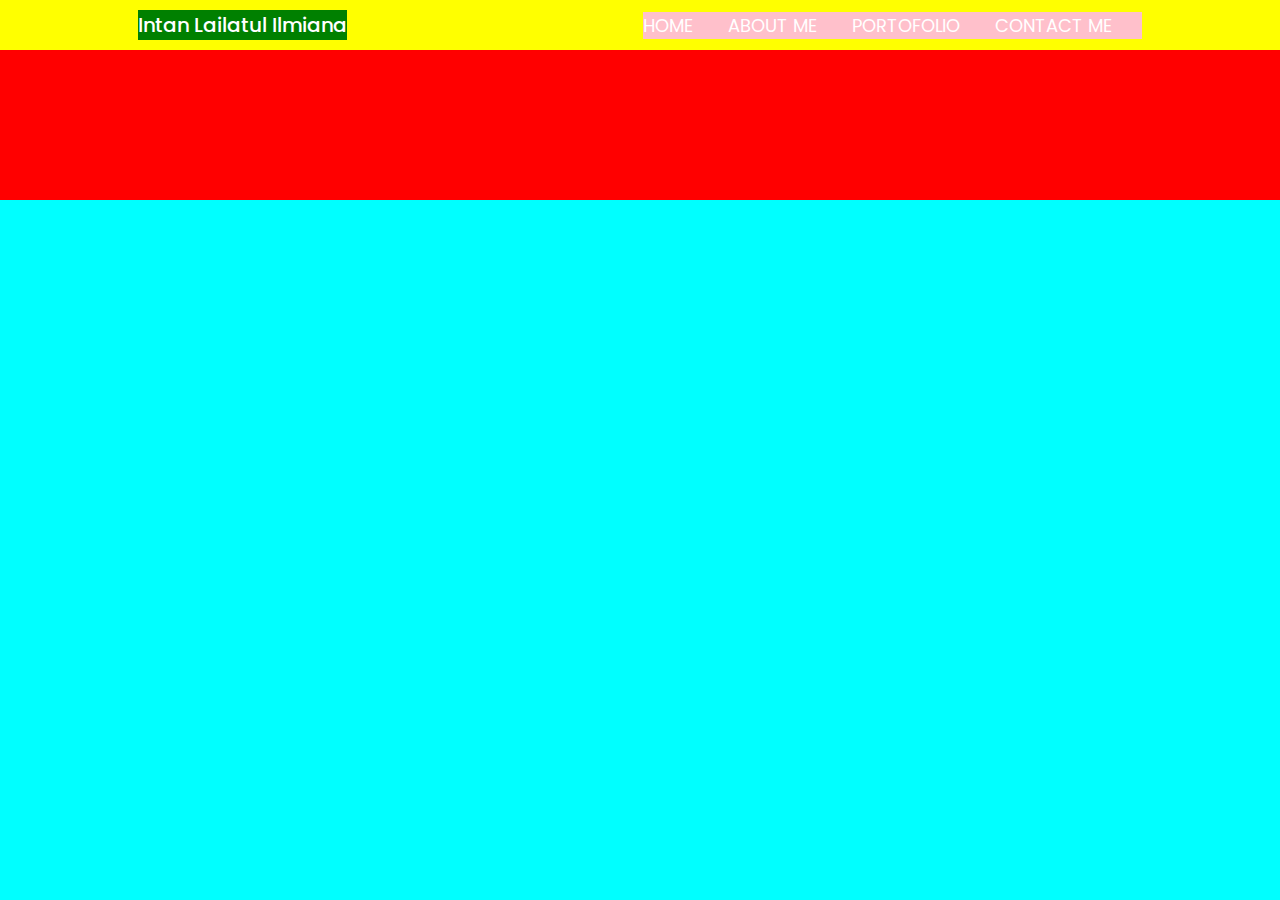
==== public/index.html @ 5e75d08a "personal website" ====
<!DOCTYPE html>
<html lang="en">
<head>
    <meta charset="UTF-8">
    <meta name="viewport" content="width=device-width, initial-scale=1.0">
    <link rel="stylesheet" href="/src/style.css">
    <link href='https://fonts.googleapis.com/css?family=Poppins' rel='stylesheet'>
    <link href="https://fonts.googleapis.com/css2?family=Poppins:wght@400;700&display=swap" rel="stylesheet">
    <link rel="icon" type="image.png" href="images/Baymax.png">
    <title>Intaan Personal Website</title>
</head>
<body>
    <div class="container">
        <div class="navbar">
            <div class="kiri">
                <p>Intan Lailatul Ilmiana</p>
            </div>
            <div class="kanan">
                <a href="" class="navkanan">HOME</a>
                <a href="" class="navkanan">ABOUT ME</a>
                <a href="" class="navkanan">PORTOFOLIO</a>
                <a href="" class="navkanan">CONTACT ME</a>
            </div>
        </div>
        <div class="isi">
            
        </div>
    </div>
</body>
</html>
---- src/style.css ----
*{
    margin: 0;
    padding: 0;
    font-family: "Poppins";
}
body{
    width: 100%;
    height: 100%;
    background-color: aqua;
    justify-content: center;
    align-items: center;
}
.container{
    background-color: red;
    width: 100%;
    height: 200px;
    display: flex;
    justify-content: center;
}
.navbar{
    background-color: yellow;
    width: 100%;
    height: 50px;
    font-size: 18px;
    display: flex;
    align-items: center;
    flex-direction: row;
    justify-content: space-around;
    list-style: none;
    gap: 1.2rem;
    position: fixed;
}
.kiri{
    background-color: green;
    font-weight: 500;
    color: white;
    font-size: 20px;

}
.kanan{
    background-color: pink;
    justify-content: space-around;
    align-items: center;
}
.navkanan{
    padding-right: 30px;
    text-decoration: none;
    font-weight: 400;
    color: white;
}
.navkanan:hover{
    color: orange;

}
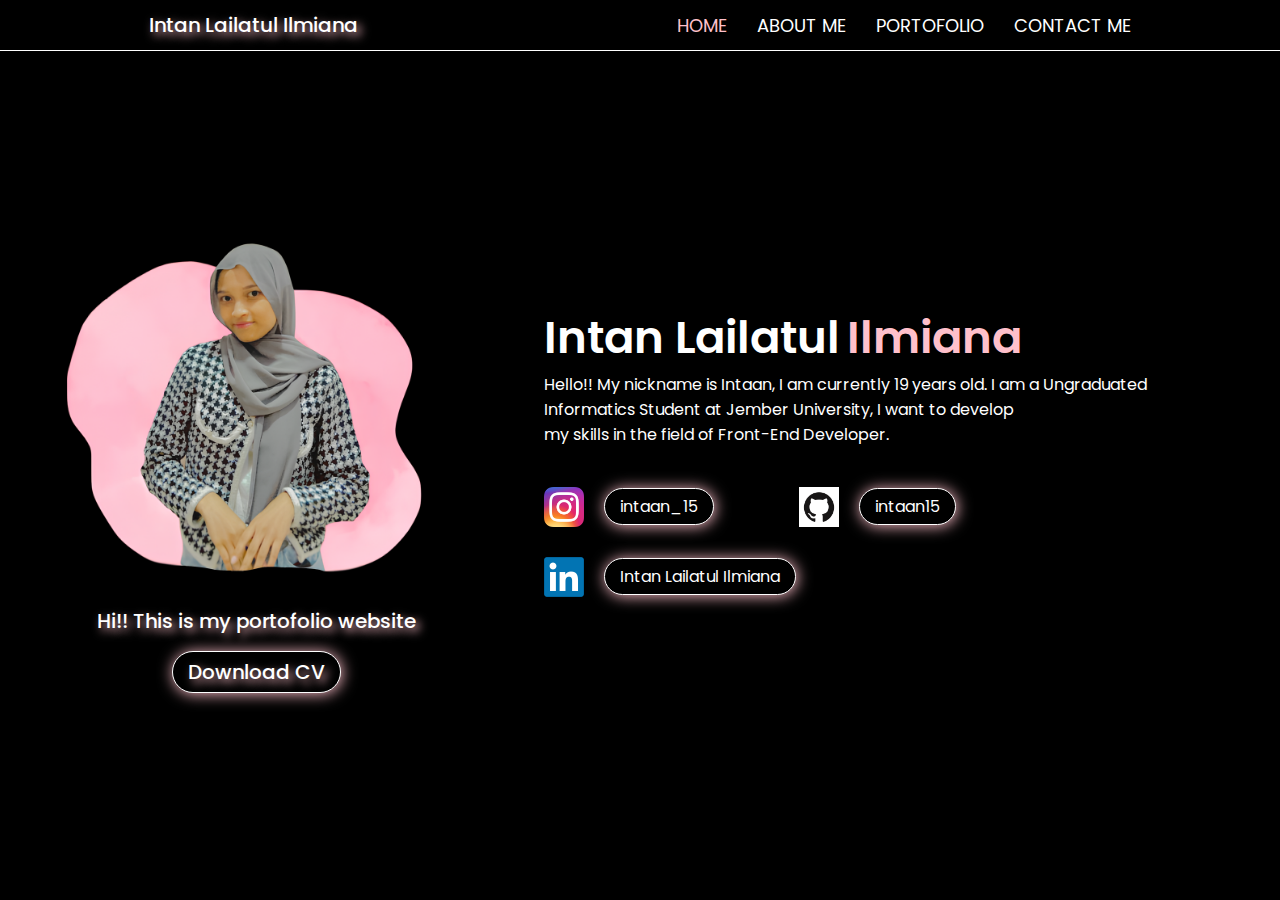
==== commit ccb96c55: "personal website" ====
--- a/public/index.html
+++ b/public/index.html
@@ -16,14 +16,38 @@
                 <p>Intan Lailatul Ilmiana</p>
             </div>
             <div class="kanan">
-                <a href="" class="navkanan">HOME</a>
-                <a href="" class="navkanan">ABOUT ME</a>
-                <a href="" class="navkanan">PORTOFOLIO</a>
-                <a href="" class="navkanan">CONTACT ME</a>
+                <a href="/public/index.html" class="navkanan" style="color: pink;">HOME</a>
+                <a href="/public/about.html" class="navkanan">ABOUT ME</a>
+                <a href="/public/porto.html" class="navkanan">PORTOFOLIO</a>
+                <a href="/public/contact.html" class="navkanan">CONTACT ME</a>
             </div>
         </div>
         <div class="isi">
-            
+            <div class="kiri">
+                <img class="intan" src="/images/intan.png" alt="">
+                <p class="bawah">Hi!! This is my portofolio website</p>
+                <a class="cv" href="https://drive.google.com/drive/folders/11a_OLs3hWyIcEQFS4Z-CSiGf5t0RF-gP?usp=sharing" target="_blank">Download CV</a>
+            </div>
+            <div class="kanann">
+                <div class="nama">Intan Lailatul <span>Ilmiana</span></div>
+                <div class="deskrip">
+                    <p>Hello!! My nickname is Intaan, I am currently 19 years old. I am a Ungraduated 
+                        <br>Informatics Student at Jember University, I want to develop 
+                        <br>my skills in the field of Front-End Developer. </p>
+                </div>
+                <div class="sosmed">
+                    <div class="atass">
+                        <img class="insta" src="/images/instagram.png" alt="">
+                        <a class="namae" href="https://www.instagram.com/intaan_15?igsh=MWdkMnEzOXUyY2RzcA%3D%3D&utm_source=qr" target="_blank">intaan_15</a>
+                        <img class="github" src="/images/github.png" alt="">
+                        <a class="namae" href="https://github.com/intaan15" target="_blank">intaan15</a>
+                    </div>
+                    <div class="bawahh">
+                        <img class="linke" src="/images/linkedin" alt="">
+                        <a class="namae" href="https://www.linkedin.com/in/intaan-lailatul/" target="_blank">Intan Lailatul Ilmiana</a>
+                    </div>
+                </div>
+            </div>
         </div>
     </div>
 </body>
--- a/src/style.css
+++ b/src/style.css
@@ -6,21 +6,22 @@
 body{
     width: 100%;
     height: 100%;
-    background-color: aqua;
+    background-color: black;
     justify-content: center;
     align-items: center;
 }
 .container{
-    background-color: red;
+    /* background-color: red; */
     width: 100%;
     height: 200px;
     display: flex;
     justify-content: center;
 }
 .navbar{
-    background-color: yellow;
+    background-color: black;
     width: 100%;
     height: 50px;
+    border-bottom: 1.5px solid white;
     font-size: 18px;
     display: flex;
     align-items: center;
@@ -31,24 +32,627 @@
     position: fixed;
 }
 .kiri{
-    background-color: green;
+    /* background-color: green; */
     font-weight: 500;
     color: white;
     font-size: 20px;
-
+    text-shadow: 4px 4px 10px pink;
 }
 .kanan{
-    background-color: pink;
+    /* background-color: pink; */
+    display: flex;
+    gap: 30px;
     justify-content: space-around;
     align-items: center;
 }
 .navkanan{
-    padding-right: 30px;
+    /* padding-right: 30px; */
     text-decoration: none;
     font-weight: 400;
     color: white;
 }
 .navkanan:hover{
-    color: orange;
+    color: pink;
+    border-bottom: 1px solid pink;
+}
+.isi{
+    display: flex;
+    width: 100%;
+    height: 100vh;
+    justify-content: space-around;
+    align-items: center;
+    /* background-color:antiquewhite; */
+}
+.isi .kiri{
+    width: 35%;
+    height: 100vh;
+    display: flex;
+    flex-direction: column;
+    justify-content: center;
+    align-items: center;
+    /* background-color: yellow; */
+}
+.isi .kiri .intan{
+    display: flex;
+    width: 90%;
+    height: auto;
+    justify-content: center;
+    align-items: center;
+}
+.isi .kiri .bawah{
+    display: flex;
+    justify-content: center;
+    align-items: center;
+    width: 100%;
+    height: 20px;
+}
+.cv{
+    display: block;
+    color: white;
+    background-color: black;
+    border: 1px solid white;
+    border-radius: 25px;
+    padding: 5px 15px;
+    margin-top: 20px;
+    text-decoration: none;
+    box-shadow: 1px 1px 15px pink;
+}
+.cv:hover{
+    color: pink;
+    background-color: gray;
+}
+.isi .kanann{
+    display: flex;
+    flex-direction: column;
+    width: 55%;
+    height: 100vh;
+    /* background-color: green; */
+    justify-content: center;
+    text-align: start;
+}
+.kanann{
+    display: flex;
+    flex-direction: column;
+    justify-content: start;
+    text-align: start;
+}
+.nama{
+    display: flex;
+    justify-content: start;
+    font-size: 45px;
+    font-weight: 600;
+    color: white;
+}
+.nama span {
+    margin-left: 7px;
+    color: pink;
+}
+.deskrip{
+    color: white;
 
+}
+.sosmed{
+    /* background-color: yellow; */
+    display: flex;
+    flex-direction: column;
+    padding-top: 40px;
+    gap: 30px;
+}
+.sosmed .atass{
+    display: flex;
+    align-items: start;
+    align-items: center;
+    gap: 20px;
+}
+.insta{
+    width: 40px;
+    height: auto;
+}
+.namae{
+    display: flex;
+    justify-content: center;
+    align-items: center;
+    color: white;
+    background-color: black;
+    padding: 5px 15px;
+    border: 1px solid white;
+    border-radius: 20px;
+    text-align: center;
+    margin-right: 65px ;
+    text-decoration: none;
+    box-shadow: 1px 1px 15px pink;
+    /* text-align: center; */
+}
+.namae:hover{
+    color: pink;
+    background-color: gray;
+}
+.github{
+    display: flex;
+    width: 40px;
+    height: auto;
+}
+.sosmed .bawahh{
+    display: flex;
+    align-items: start;
+    align-items: center;
+    gap: 20px;
+}
+.linke{
+    display: flex;
+    width: 40px;
+    height: auto;
+}
+
+/* Bagian Contact */
+.contactbox{
+    /* background-color: yellow; */
+    width: 100%;
+    height: 100vh;
+    display: flex;
+    flex-direction: column;
+    justify-content:center;
+    align-items: center;
+}
+.contactbox .aatas{
+    display: flex;
+    font-size: 30px;
+    color: white;
+    cursor: pointer;
+    margin-top: 50px;
+}
+.contactbox .ttengah{
+    display: flex;
+    font-size: 30px;
+    color: pink;
+    margin-bottom: 50px;
+}
+.aatas:hover{
+    color: pink;
+    text-shadow: 1px 1px 15px red;
+}
+.ttengah:hover{
+    color: white;
+    text-shadow: 1px 1px 15px pink;
+}
+.contactbox .bbawah{
+    display: flex;
+    flex-direction: row;
+    justify-content: space-around;
+    align-items: center;
+    width: 100%;
+    height: 400px;
+    /* background-color: yellow; */
+    /* gap: 50px; */
+}
+.bbawah .kirii{
+    display: flex;
+    flex-direction: column;
+    justify-content: center;
+    align-items: center;
+    width: 30%;
+    height: 350px;
+    border: 3px solid white;
+    border-radius: 50px;
+    background-color: black;
+}
+.bbawah .tengahh{
+    display: flex;
+    flex-direction: column;
+    justify-content: center;
+    align-items: center;
+    width: 30%;
+    height: 350px;
+    border: 3px solid white;
+    border-radius: 50px;
+    background-color: black;
+}
+.bbawah .kanann{
+    display: flex;
+    flex-direction: column;
+    justify-content: center;
+    align-items: center;
+    width: 30%;
+    height: 350px;
+    border: 3px solid white;
+    border-radius: 50px;
+    background-color: black;
+}
+.tlp{
+    display: flex;
+    justify-content: center;
+    align-items: center;
+    width: 80px;
+    height: auto;
+}
+.namaee{
+    color: white;
+    font-size: 20px;
+    padding-top: 20px;
+}
+.akun{
+    color: white;
+    font-size: 15px;
+    padding-top: 15px;
+    padding-bottom: 40px;
+}
+.btnklik{
+    color: white;
+    background-color: black;
+    border: 2px solid white;
+    border-radius: 30px;
+    padding: 8px 20px;
+    text-decoration: none;
+    box-shadow: 1px 1px 15px pink;
+}
+.btnklik:hover{
+    color: pink;
+    background-color: gray;   
+}
+
+/* ABOUT ME */
+.boxabout{
+    /* background-color: green; */
+    width: 95%;
+    height: 2150px;
+    display: flex;
+    flex-direction: column;
+    /* justify-content: center; */
+    /* align-items: center; */
+    gap: 20px;
+}
+.namades{
+    display: flex;
+    flex-direction: column;
+    justify-content: center;
+    align-items: center;
+    /* background-color: pink; */
+}
+.judul{
+    margin-top: 100px;
+    color: white;
+    margin-bottom: 10px;
+}
+.judul span{
+    color: pink;
+}
+.deskripsi{
+    color: white;
+
+}
+.deskripsi span{
+    font-weight: 900;
+}
+.univ{
+    display: flex;
+    justify-content: center;
+    align-items: center;
+    text-align: start;
+    width: 100%;
+    height: 150px;
+    /* background-color: yellow; */
+    gap: 100px;
+    padding-bottom: 20px;
+    border-bottom: 2px solid white;
+    /* padding: 50px; */
+}
+.univ .logo{
+    display: flex;
+    /* background-color: pink; */
+    width: 10%;
+}
+.univ .deskuniv{
+    /* background-color: red; */
+    width: 40%;
+    font-size: 18px;
+    color: white;
+}
+.pengalaman{
+    display: flex;
+    flex-direction: column;
+    /* background-color: darkblue; */
+    width: 100%;
+    height: 900px;
+    gap: 20px;
+    /* padding-bottom: 50px; */
+}
+.pengkuliah{
+    display: flex;
+    justify-content: center;
+    align-items: center;
+    }
+.collage{
+    display: flex;
+    justify-content: center;
+    align-items: center;
+    color: white;
+}
+.collage span{
+    color: pink;
+}
+.isipeng{
+    display: flex;
+    flex-direction: column;
+    /* justify-content: center; */
+    align-items: center;
+    width: 100%;
+    height: auto;
+    gap: 20px;
+}
+.atasss{
+    display: flex;
+    width: 90%;
+    height: 355px;
+    /* background-color: bisque; */
+    justify-content: center;
+    gap: 40px;
+    /* align-items: center; */
+}
+.isiatas{
+    display: flex;
+    flex-direction: column;
+    width: 50%;
+    height: 350px;
+    /* background-color: blueviolet; */
+    border: 2px solid white;
+    border-radius: 50px;
+    align-items: center;
+}
+.isiatas:hover{
+    background-color: rgb(86, 86, 86);
+    cursor:grab;
+}
+.bawahhh{
+    display: flex;
+    width: 90%;
+    height: 355px;
+    /* background-color: bisque; */
+    justify-content: center;
+    gap: 40px;
+}
+.isibawah{
+    display: flex;
+    flex-direction: column;
+    width: 50%;
+    height: 350px;
+    /* background-color: blueviolet; */
+    border: 2px solid white;
+    border-radius: 50px;
+    align-items: center;
+}
+.isibawah:hover{
+    background-color: rgb(86, 86, 86);
+    cursor:grab;
+}
+.isi1{
+    display: flex;
+    justify-content: center;
+    align-items: center;
+    padding-top: 10px;
+    color: white; 
+}
+.isi2{
+    display: flex;
+    justify-content: center;
+    font-size: 17px;
+    color: white;
+    font-weight: 500;
+}
+.isi3{
+    display: flex;
+    justify-content: center;
+    align-items: center;
+    text-align: justify;
+    width: 95%;
+    padding-top: 10px;
+    padding-bottom: 10px;
+    color: white;
+}
+.isi4{
+    display: flex;
+    justify-content: center;
+    align-items: center;
+    width: 50%;
+    height: auto;
+    border-radius: 20px;
+}
+.skil{
+    display: flex;
+    flex-direction: column;
+    width: 100%;
+    height: auto;
+    /* background-color:brown; */
+    justify-content: center;
+    align-items: center;
+    gap: 20px;
+    padding-bottom: 30px;
+    border-bottom: 2px solid white;
+}
+.skilku{
+    display: flex;
+    justify-content: center;
+    color: white;
+}
+.skilkuu span{
+    color: pink;
+}
+.hard{
+    display: flex;
+    /* flex-direction: column; */
+    justify-content: center;
+    align-items: center;
+    text-align: center;
+    width: 95%;
+    height: auto;
+    border: 1px solid white;
+    border-radius: 20px;
+    /* background-color: yellow; */
+}
+.hskil{
+    display: flex;
+    width: 30%;
+    height: auto;
+    color: white;
+    border-right: 1px solid white;
+    padding-top: 50px;
+    padding-bottom: 50px;
+    /* background-color: black; */
+    justify-content: center;
+    align-items: center;
+}
+.hskils{
+    display: flex;
+    flex-direction: row;
+    width: 70%;
+    height: auto;
+    gap: 5px;
+}
+.hskilss{
+    display: flex;
+    flex-direction: column;
+    color: white;
+    width: 50%;
+    height: auto;
+    border: 1px solid white;
+    border-radius: 20px;
+    margin: 10px;
+    padding: 5px;
+    justify-content: center;
+    align-items: center;
+}
+.hskilss span{
+    color: pink;
+}
+.hskilsss{
+    display: flex;
+    width: 95%;
+    justify-content: center;
+    align-items: center;
+    text-align: justify;
+}
+.soft{
+    display: flex;
+    /* flex-direction: column; */
+    justify-content: center;
+    align-items: center;
+    text-align: center;
+    width: 95%;
+    height: auto;
+    border: 1px solid white;
+    border-radius: 20px;   
+}
+.sskil{
+    display: flex;
+    width: 30%;
+    border-right: 1px solid white;
+    justify-content: center;
+    align-items: center;
+    color: white;
+    padding-top: 30px;
+    padding-bottom: 30px;
+}
+.sskils{
+    display: flex;
+    font-size: 18px;
+    width: 70%;
+    color: white;
+    text-align: start;
+    justify-content: center;
+    /* padding-left:20px ; */
+}
+.bhsprogram{
+    display: flex;
+    justify-content: center;
+    align-items: center;
+    text-align: center;
+    width: 95%;
+    height: auto;
+    border: 1px solid white;
+    border-radius: 20px;
+}
+.bprogram{
+    display: flex;
+    width: 30%;
+    height: auto;
+    color: white;
+    border-right: 1px solid white;
+    justify-content: center;
+    align-items: center;
+    padding-top: 90px;
+    padding-bottom: 90px;
+}
+.gambar{
+    display: flex;
+    justify-content: center;
+    width: 70%;
+    height: auto;
+}
+.bprogramm{
+    display: flex;
+    justify-content: center;
+    height: 200px;
+    width: auto;
+}
+
+/* PORTOFOLIO */
+.porto{
+    display: flex;
+    color: white;
+    flex-direction: column;
+    width: 90%;
+    height: 750px;
+    /* justify-content: center; */
+    align-items: center;
+    /* background-color: brown; */
+    gap: 30px;
+}
+.ataz{
+    display: flex;
+    justify-content: center;
+    align-items: center;
+    margin-top: 80px;
+}
+.ataz span{
+    color: pink;
+}
+.tenggah{
+    display: flex;
+    justify-content: center;
+    align-items: center;
+    width: 95%;
+    height: auto;
+    gap: 20px;
+}
+.kwiri{
+    display: flex;
+    flex-direction: column;
+    width: 50%;
+    height: 250px;
+    border: 2px solid white;
+    border-radius: 40px;
+    justify-content: center;
+    align-items: center;
+    text-align: center;
+    gap: 10px;
+}
+.kwanan{
+    display: flex;
+    flex-direction: column;
+    width: 50%;
+    height: 250px;
+    border: 2px solid white;
+    border-radius: 40px;
+    justify-content: center;
+    align-items: center;
+    text-align: center;
+    gap: 10px;
+}
+.portoisi{
+    display: flex;
+    color: pink;
+}
+.portoizi{
+    display: flex;
+    font-size: 18px;
+    font-weight: 300;
 }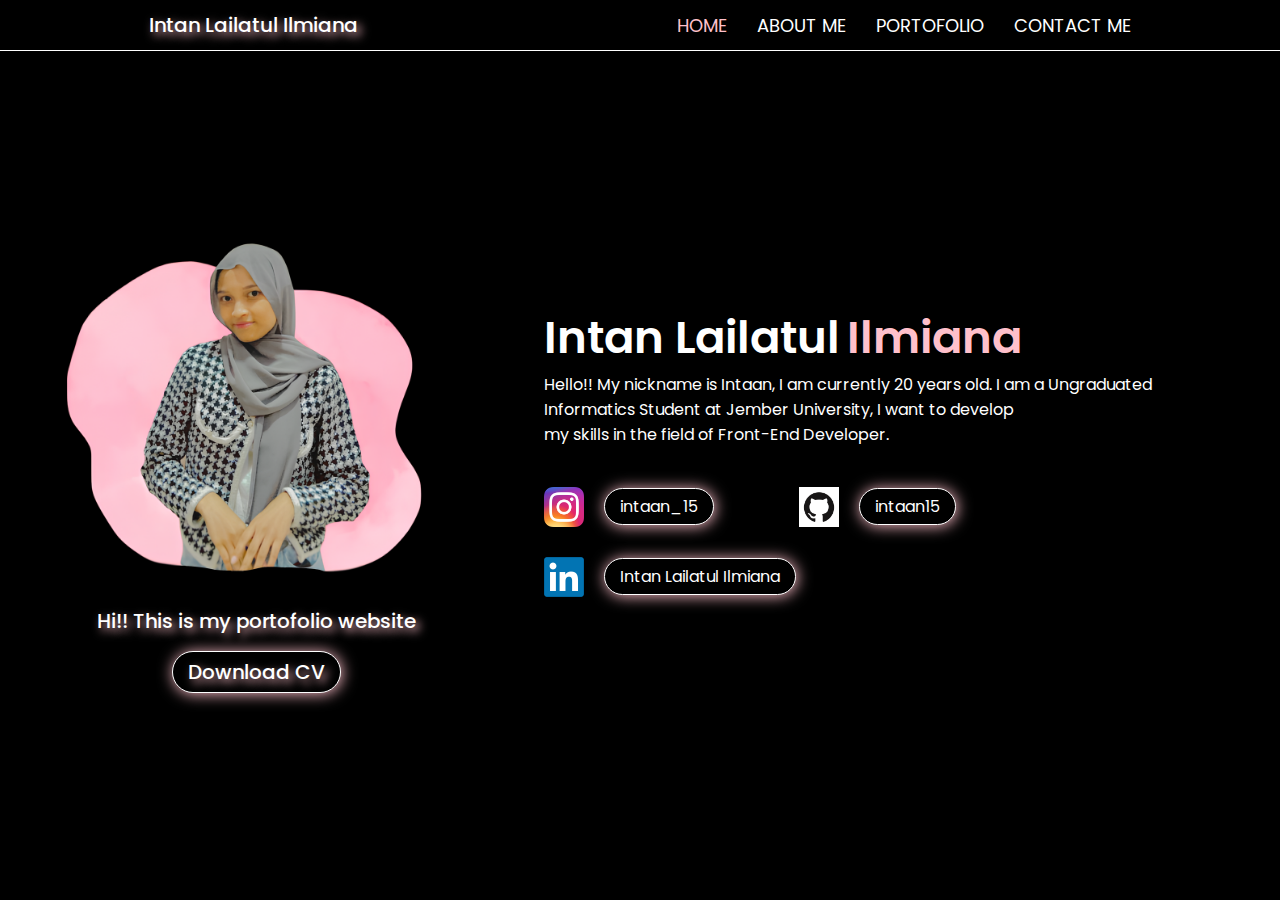
==== commit b7aeb295: "Personal website terbaru" ====
--- a/public/index.html
+++ b/public/index.html
@@ -31,7 +31,7 @@
             <div class="kanann">
                 <div class="nama">Intan Lailatul <span>Ilmiana</span></div>
                 <div class="deskrip">
-                    <p>Hello!! My nickname is Intaan, I am currently 19 years old. I am a Ungraduated 
+                    <p>Hello!! My nickname is Intaan, I am currently 20 years old. I am a Ungraduated 
                         <br>Informatics Student at Jember University, I want to develop 
                         <br>my skills in the field of Front-End Developer. </p>
                 </div>
--- a/src/style.css
+++ b/src/style.css
@@ -655,4 +655,243 @@
     display: flex;
     font-size: 18px;
     font-weight: 300;
+}
+
+@media (max-width: 500px){
+    body{
+        display: flex;
+        width: 100%;
+        height: 100%;
+        /* background-color: yellow; */
+    }
+    .container{
+        width: 100vh;
+    }
+    .navbar{
+        display: flex;
+        /* justify-content: space-between; */
+        /* height: 70px; */
+        font-size: 15px;
+        width: 100%;
+        gap:0 ;
+        position: fixed;
+        /* margin: 0; */
+        /* padding: 0 800px; */
+    }
+    .kiri{
+        display: none;
+    }
+    .kanan{
+        display: flex;
+        width: 100%;
+        gap:0 ;
+    }
+    .isi{
+        display: flex;
+        flex-direction: column;
+        gap: 50px;
+    }
+    .isi .kiri{
+        margin-top:80px ;
+        width: 90%;
+        height: auto;
+    }
+    .isi .kiri .intan{
+        width: 70%;
+        background-color: pink;
+    }
+    .isi .kiri .bawah{
+        width: 70%;
+        font-size: 15px;
+    }
+    .cv{
+        font-size: 15px;
+    }
+    .isi .kanann{
+        width: 90%;
+        gap: 10px;
+    }
+    .nama{
+        font-size: 25px;
+        justify-content: center;
+        /* text-align: center; */
+    }
+    .deskrip{
+        text-align: center;
+    }
+    .sosmed .atass{
+        gap: 2;
+    }
+    .insta{
+        width: 30px;
+        height: auto;
+    }
+    .namae{
+        font-size: 10px;
+    }
+    .github{
+        width: 30px;
+        height: auto;
+    }
+    .sosmed .bawahh{
+        gap: 2;
+        margin-bottom: 20px;
+    }
+    .linke{
+        width: 30px;
+        height: auto;
+    }
+    /* CONTACT */
+    .contactbox .bbawah{
+        flex-direction: column;
+        gap: 10px;
+    }
+    .bbawah .kirii{
+        width: 90%;
+        padding: 10px 0;
+    }
+    .bbawah .tengahh{
+        width: 90%;
+        padding: 10px 0;
+    }
+    .bbawah .kanann{
+        width: 90%;
+        padding: 10px 0;
+    }
+    .akun{
+        padding-bottom: 20px;
+        padding-top: 0;
+    }
+    .tlp{
+        margin-top: 5px;
+        width: 60px;
+    }
+    .namaee{
+        padding-top: 5px;
+    }
+    /* PORTOFOLIO */
+    .porto{
+        width: 100%;
+        height: 100%;
+    }
+    .tenggah{
+        flex-direction: column;
+        width: 90%;
+    }
+    .kwiri{
+        width: 100%;
+    }
+    .kwanan{
+        width: 100%;
+    }
+    /* ABOUT ME */
+    .boxabout{
+        width: 90%;
+        height: auto;
+    }
+    .judul{
+        margin-top: 70px;
+        font-size: 25px;   
+    }
+    .deskripsi{
+        justify-content: center;
+        align-items: center;
+        text-align: center;
+        width: 90%;
+        font-size: 15px;
+    }
+    .univ{
+        gap: 10px;
+    }
+    .univ .logo{
+        width: 20%;
+    }
+    .univ .deskuniv{
+        width: 60%;
+    }    
+    .hard{
+        flex-direction: column;
+        width: 90%;
+        justify-content: center;
+    }
+    .hskil{
+        border-right: none;
+        justify-content: center;
+        width: 100%;
+        padding: 10px;
+    }
+    .hskils{
+        flex-direction: column;
+        width: 90%;
+        justify-content: center;
+        align-items: center;
+        text-align: center;
+    }
+    .hskilss{
+        width: 100%;
+    }
+    .soft{
+        flex-direction: column;
+    }
+    .sskil{
+        border-right: none;
+        padding: 10px;
+        width: 100%;
+    }
+    .sskils{
+        width: 100%;
+        text-align: center;
+        padding-bottom: 5px;
+    }
+    .bhsprogram{
+        flex-direction: column;
+        width: 100%;
+    }
+    .bprogram{
+        width: 100%;
+        border-right: none;
+        padding: 10px;
+    }
+    .bprogramm{
+        width: 100%;
+        height: auto;
+    }
+    .gambar{
+        width: 95%;
+        padding-bottom: 5px;
+    }
+    .isipeng{
+        display: flex;
+        flex-direction: column;
+    }
+    .atasss{
+        width: 100%;
+        height: auto;
+        flex-direction: column;
+        gap: 20px;
+    }
+    .isiatas{
+        width: 100%;
+    }
+    .bawahhh{
+        width: 100%;
+        height: auto;
+        flex-direction: column;
+        gap: 20px;
+    }
+    .isibawah{
+        width: 100%;
+    }
+    .isi1{
+        font-size: 20px;
+    }
+    .isi2{
+        text-align: center;
+    }
+    .collage{
+        font-size: 25px;
+    }
+    .skilkuu{
+        font-size: 30px;
+    }
 }